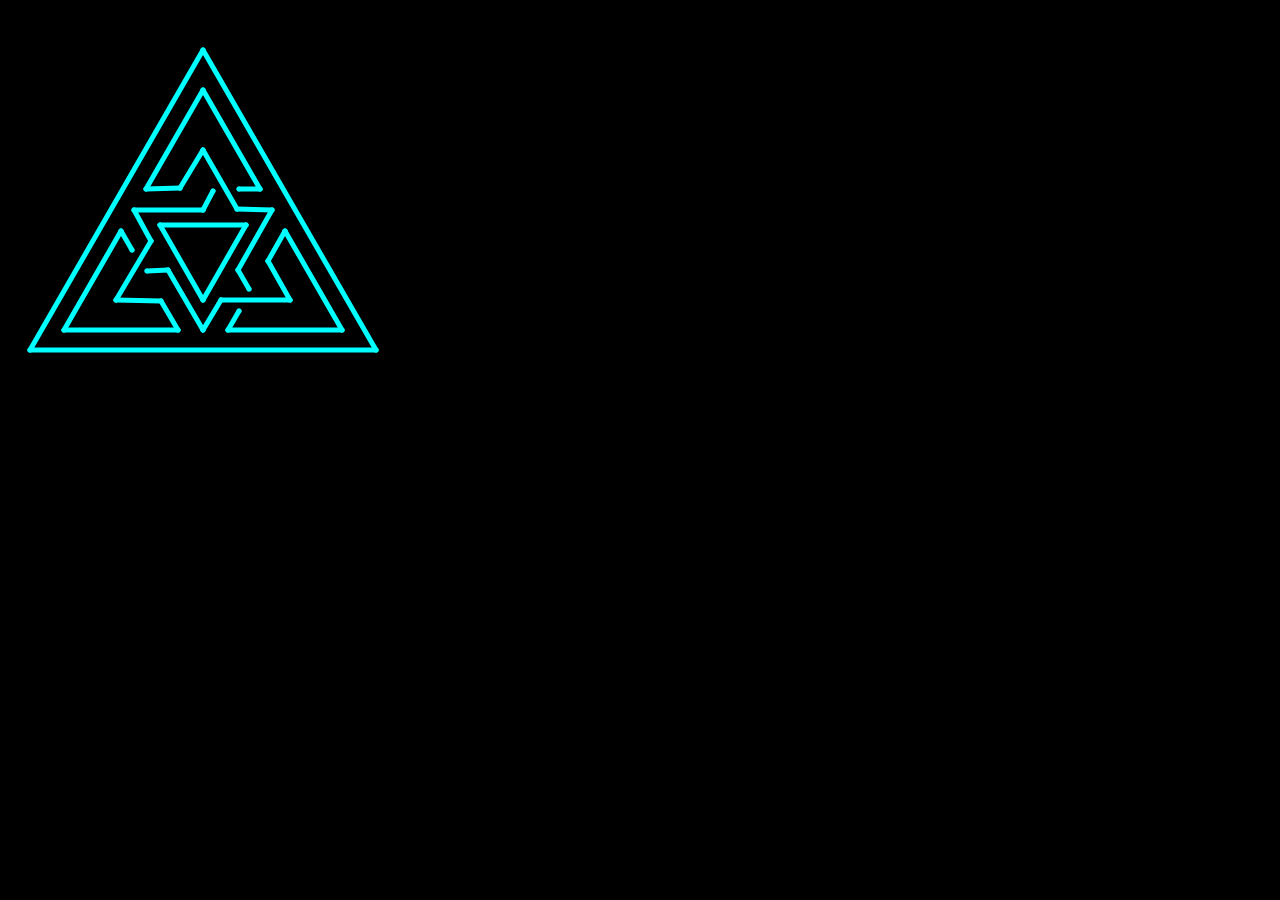
==== games.html @ 8e285699 "added another page to the site, and started working on a nav bar for all pages" ====
<!DOCTYPE html>
<html>
    <head>
        <meta charset="utf-8">
        <title>Games</title>
        <link rel="icon" type="image/png" href="icon.png">
        <link href="style.css" rel="stylesheet">
        <style>
            body {
                background-color: black;
                font-family: sans-serif;
                color: aqua;
            }
        </style>
        <script src="script.js"></script>
    </head>
    <body>
        <img class="menu-btn" src="icon.png" alt="home page">
        <nav class="main-nav">
            <ul>
                <li><a href="index.html">Home</a></li>
                <li><a href="games.html">Games</a></li>
            </ul>
        </nav>
        <h1>Games Page</h1>

    </body>
</html>
---- style.css ----
.menu-btn {
    position:absolute;
    left:5px;
    top:5px;
    size:5%;
}
.menu-btn:hover {
    cursor:pointer;
}
.main-nav {
    display:none;
    position: fixed;
    left: 2%;
    top: 2%;
    margin: 2%;
    padding: 2%;
    background-color: rgba(0, 0, 0, 50);
}
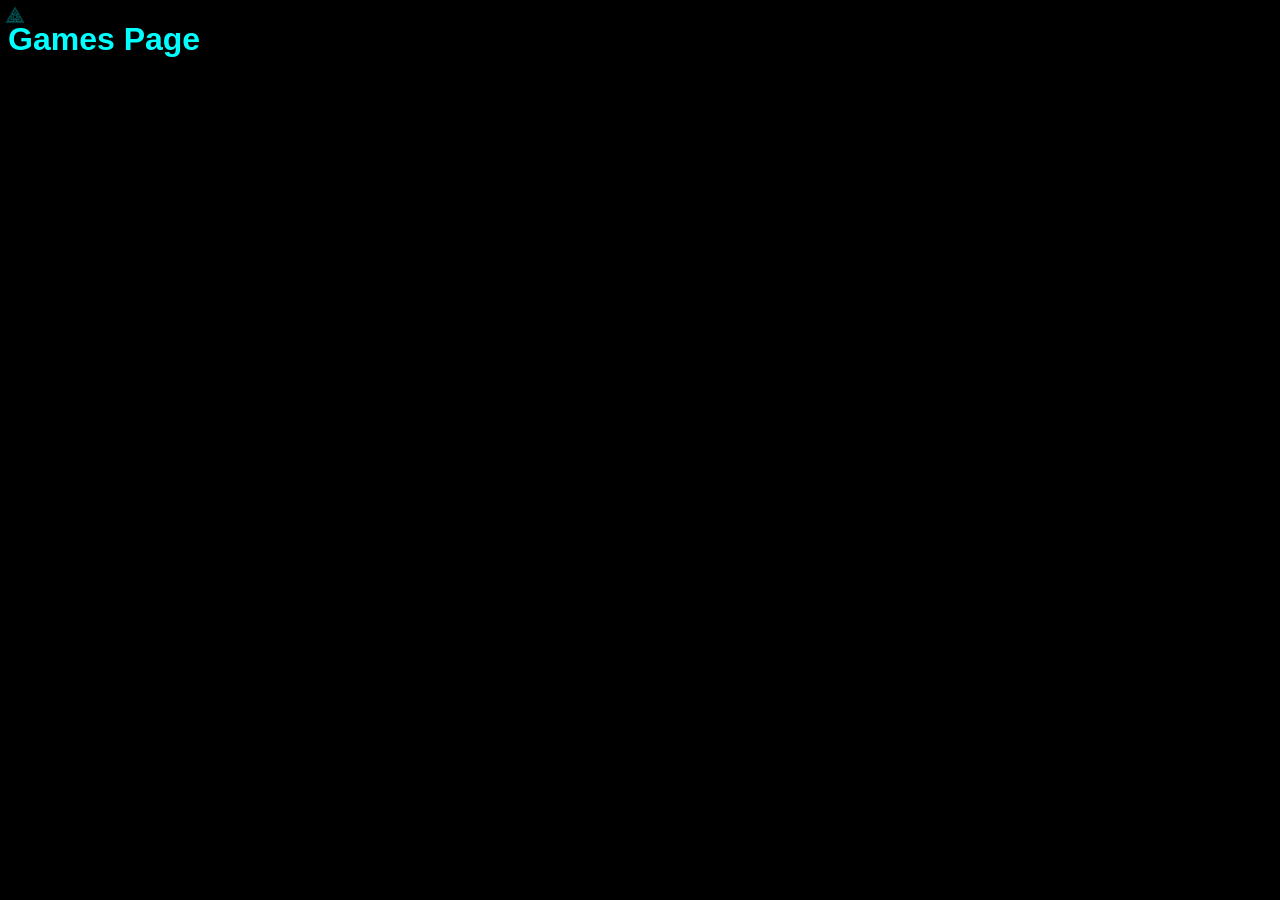
==== commit a8b87dd9: "rearranged some stuff to hopefully fix the functionality of the menu button" ====
--- a/games.html
+++ b/games.html
@@ -12,7 +12,6 @@
                 color: aqua;
             }
         </style>
-        <script src="script.js"></script>
     </head>
     <body>
         <img class="menu-btn" src="icon.png" alt="home page">
@@ -24,5 +23,6 @@
         </nav>
         <h1>Games Page</h1>
 
+        <script src="script.js"></script>
     </body>
 </html>
--- a/style.css
+++ b/style.css
@@ -2,7 +2,7 @@
     position:absolute;
     left:5px;
     top:5px;
-    size:5%;
+    width:20px;
 }
 .menu-btn:hover {
     cursor:pointer;
@@ -15,4 +15,7 @@
     margin: 2%;
     padding: 2%;
     background-color: rgba(0, 0, 0, 50);
+}
+.debug-text {
+    font-family:monospace;
 }
